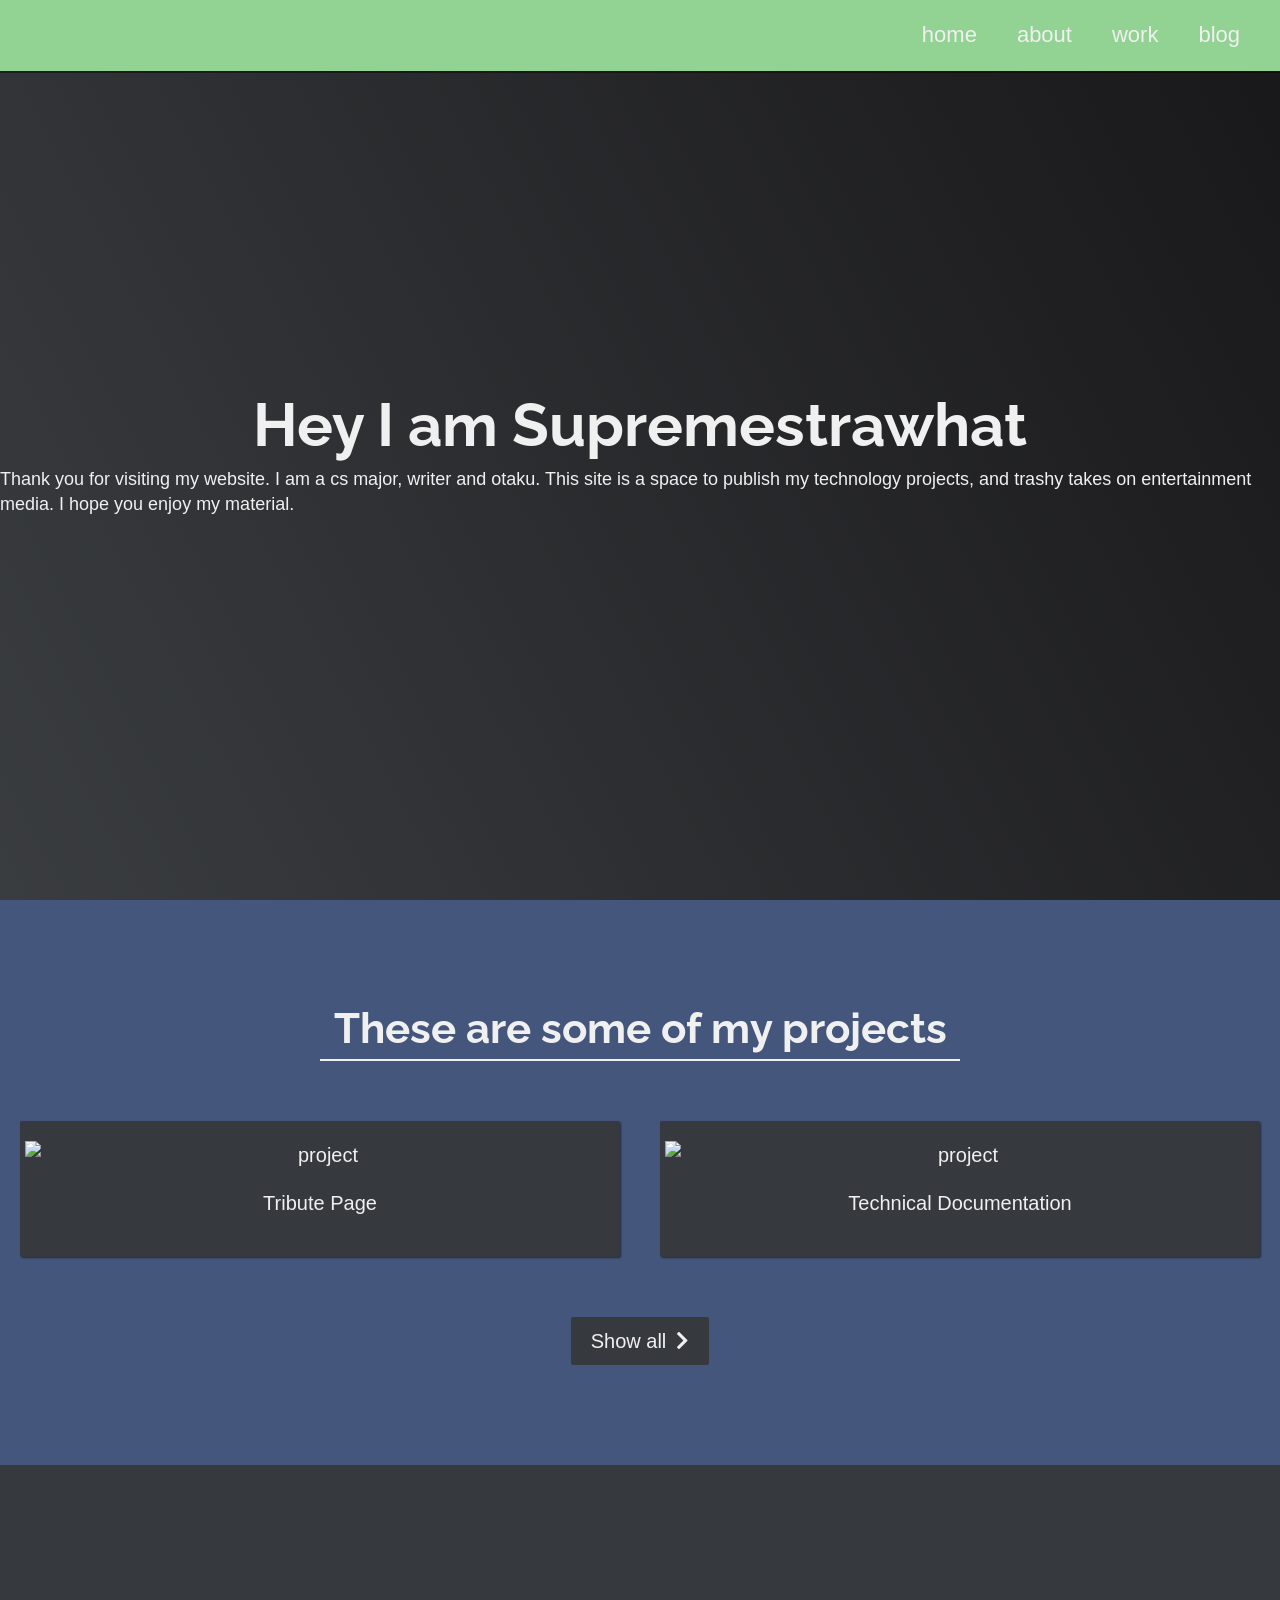
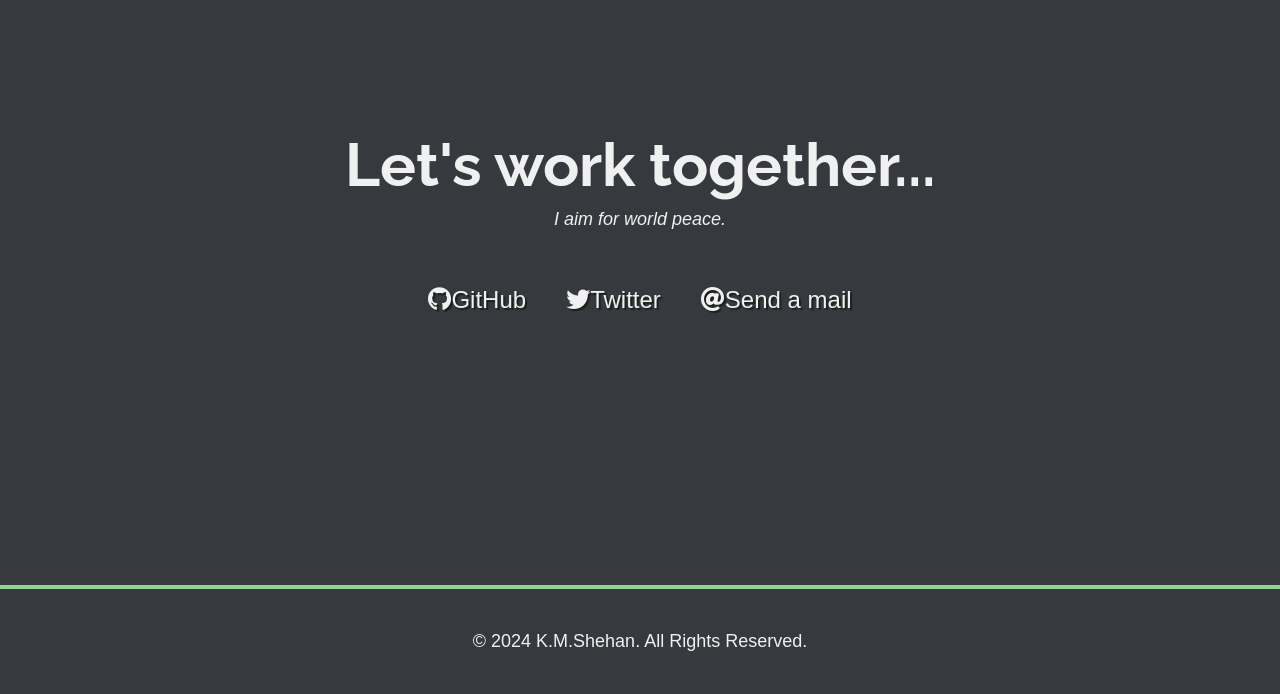
==== index.html @ cf39c6f3 "changed layout" ====
<!DOCTYPE html>
<html lang="en">
<head>
  <meta charset="UTF-8"/>
  <meta name="viewport" content="width=device-width, initial-scale=1.0" />
  <title>supremestrawhat</title>
  <link
      rel="stylesheet"
      href="https://use.fontawesome.com/releases/v5.8.1/css/all.css"
    />
  <link rel="stylesheet" href="styles.css">
  <link
  href="https://fonts.googleapis.com/css?family=Anton%7CBaskervville%7CRaleway&display=swap"
  rel="stylesheet"/>
</head>
<body>
  
  <nav id="navbar" class="nav">
    <ul class="nav-list">
      <li>
        <a href="index.html">home</a>
      </li>
      <li>
        <a href="main/about.html">about</a>
      </li>
      <li>
        <a href="main/portfolio.html">work</a>
      </li>
      <li>
        <a href="main/blog.html">blog</a>
      </li>
    </ul>
  </nav>

  <section id="welcome-section" class="welcome-section">
    <h1>Hey I am Supremestrawhat</h1>
      <div class="welcome-note">
        <p>Thank you for visiting my website. I am a cs major, writer and otaku. This site is a space to publish my technology projects, and trashy takes on entertainment media. I hope you enjoy my material.</p>
      </div>
  </section>

  <section id="projects" class="projects-section">
    <h2 class="projects-header">These are some of my projects</h2>
    <div class="projects-grid">
      <a
      href="https://codepen.io/supremestrawhat/pen/eYQaxBz"
      target="_blank"
      class="project project-tile">
      <img
      src="https://imgur.com/HeUKcJv.jpg"
      class="project-image"
      alt="project"/>
      <p class="project-tile">
        Tribute Page
      </p>
      </a>

      <a
      href="https://codepen.io/supremestrawhat/pen/MWzddgY"
      target="_blank"
      class="project project-tile">
      <img
      src="https://imgur.com/GnfcSO4.jpg"
      class="project-image"
      alt="project"/>
      <p class="project-tile">
        Technical Documentation
      </p>
      </a>
    </div>

    <a
    id="profile-link"
    href="https://codepen.io/supremestrawhat"
    target="_blank"
    class="button button-show-all">Show all<i class="fas fa-chevron-right"></i></a>
  </section>

  <section id="contact" class="contact-section">
    <div class="contacts-header">
      <h2>Let's work together...</h2>
      <p>I aim for world peace.</p>
    </div>
    <div class="contact-links">
      <a
      href="https://github.com/K-M-Shehan"
      target="_blank"
      class="button contact-details"><i class="fab fa-github"></i>GitHub</a>

      <a
      href="https://twitter.com/supremestrawhat"
      target="_blank"
      class="button contact-details"><i class="fab fa-twitter"></i>Twitter</a>

      <a
      href="/cdn-cgi/l/email-protection#f6938e979b869a93b6938e979b869a93d895999b"
      target="_blank"
      class="button contact-details"><i class="fas fa-at"></i>Send a mail</a>
    </div>
  </section>

  <footer>
    <p>
      &copy; 2024 K.M.Shehan. All Rights Reserved.
    </p>
  </footer>
</body>
</html>
---- styles.css ----
/*Variables*/
:root {
  --white: #f0f0f0;
  --green: #92D293;
  --blue: #45567d;
  --gray: #36393e;
}

* {
  margin: 0;
  padding: 0;
}

*,
*::before,
*::after {
  box-sizing: inherit;
}

html {
  box-sizing: border-box;
  font-size: 62.5%;
  scroll-behavior: smooth;
}

@media (max-width: 75em) {
  html {
    font-size: 60%;
  }
}

@media (max-width: 61.25em) {
  html {
    font-size: 58%;
  }
}

@media (max-width: 28.75em) {
  html {
    font-size: 55%;
  }
}

body {
  font-family: 'Poppins', sans-serif;
  font-size: 1.8rem;
  font-weight: 400;
  line-height: 1.4;
  color: var(--white);
}

h1,
h2 {
  font-family: 'Raleway', sans-serif;
  font-weight: 700;
  text-align: center;
}

h1 {
  font-size: 6rem;
}

h2 {
  font-size: 4.2rem;
}

ul {
  list-style: none;
}

a {
  text-decoration: none;
  color: var(--white);
}

img {
  display: block;
  width: 100%;
}

.nav {
  display: flex;
  justify-content: flex-end;
  position: fixed;
  top: 0;
  left: 0;
  width: 100%;
  background: var(--green);
  box-shadow: 0 2px 0 rgba(0, 0, 0, 0.4);
  z-index: 10;
}

.nav-list {
  display: flex;
  margin-right: 2rem;
}

@media (max-width: 28.75em) {
  .nav {
    justify-content: center;
  }

  .nav-list {
    margin: 0 1rem;
  }
}

.nav-list a {
  display: block;
  font-size: 2.2rem;
  padding: 2rem;
}

.nav-list a:hover {
  background: var(--blue);
}

.welcome-section {
  display: flex;
  flex-direction: column;
  justify-content: center;
  align-items: center;
  width: 100%;
  height: 100vh;
  background-color: #000;
  background-image: linear-gradient(62deg, #3a3d40 0%, #181719 100%);
}

.welcome-section > p {
  font-size: 3rem;
  font-weight: 200;
  font-style: italic;
  color: var(--green);
}

.projects-section {
  text-align: center;
  padding: 10rem 2rem;
  background: var(--blue);
}

.projects-header {
  max-width: 640px;
  margin: 0 auto 6rem auto;
  border-bottom: 0.2rem solid var(--white);
}

@media (max-width: 28.75em) {
  .projects-section-header {
    font-size: 4rem;
  }
}

.projects-grid {
  display: grid;
  grid-template-columns: 1fr 1fr;
  grid-gap: 4rem;
  width: 100%;
  max-width: 1280px;
  margin: 0 auto;
  margin-bottom: 6rem;
}

@media (max-width: 30.625em) {
  .projects-section {
    padding: 6rem 1rem;
  }

  .projects-grid {
    grid-template-columns: 1fr;
  }
}

.project {
  background: var(--gray);
  box-shadow: 1px 1px 2px rgba(0, 0, 0, 0.5);
  border-radius: 2px;
}

.project-image {
  height: calc(100% - 6.8rem);
  width: 100%;
  object-fit: cover;
}

.project-tile {
  font-size: 2rem;
  padding: 2rem 0.5rem;
}

.button {
  display: inline-block;
  padding: 1rem 2rem;
  border-radius: 2px;
}

.button-show-all {
  font-size: 2rem;
  background: var(--gray);
  transition: background 0.3s ease-out;
}

.button-show-all:hover {
  background: var(--main-red);
}

.button-show-all:hover > i {
  transform: translateX(2px);
}

.button-show-all > i {
  margin-left: 10px;
  transform: translateX(0);
  transition: transform 0.3s ease-out;
}

.contact-section {
  display: flex;
  flex-direction: column;
  justify-content: center;
  align-items: center;
  text-align: center;
  width: 100%;
  height: 80vh;
  padding: 0 2rem;
  background: var(--gray);
}

.contacts-header > h2 {
  font-size: 6rem;
}

@media (max-width: 28.75em) {
  .contacts-header > h2 {
    font-size: 4rem;
  }
}

.contacts-header > p {
  font-style: italic;
}

.contact-links {
  display: flex;
  justify-content: center;
  width: 100%;
  max-width: 980px;
  margin-top: 4rem;
  flex-wrap: wrap;
}

.contact-details {
  font-size: 2.4rem;
  text-shadow: 2px 2px 1px #1f1f1f;
  transition: transform 0.3s ease-out;
}

.contact-details:hover {
  transform: translateY(8px);
}

footer {
  font-weight: 300;
  display: flex;
  justify-content: space-evenly;
  padding: 2rem;
  background: var(--gray);
  border-top: 4px solid var(--green);
}

footer > p {
  margin: 2rem;
}

footer i {
  vertical-align: middle;
}

@media (max-width: 28.75em) {
  footer {
    flex-direction: column;
    text-align: center;
  }
}
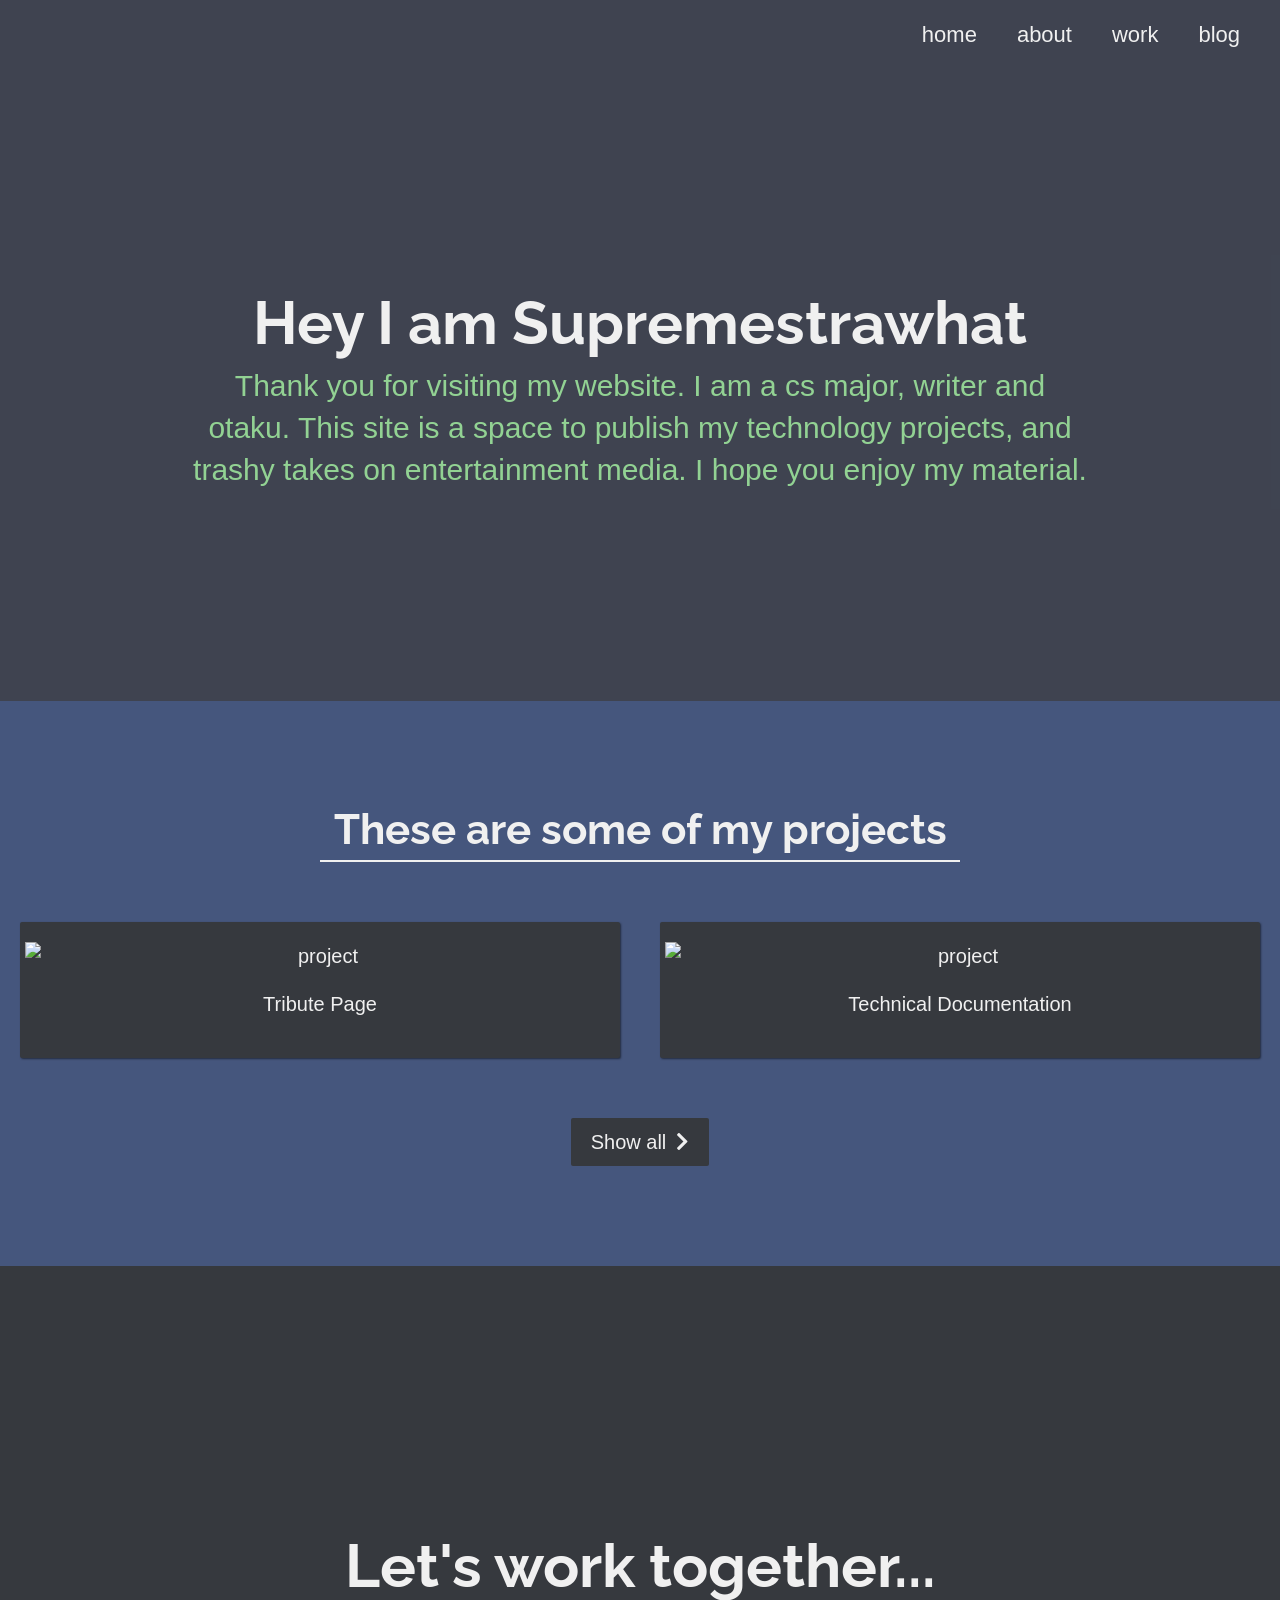
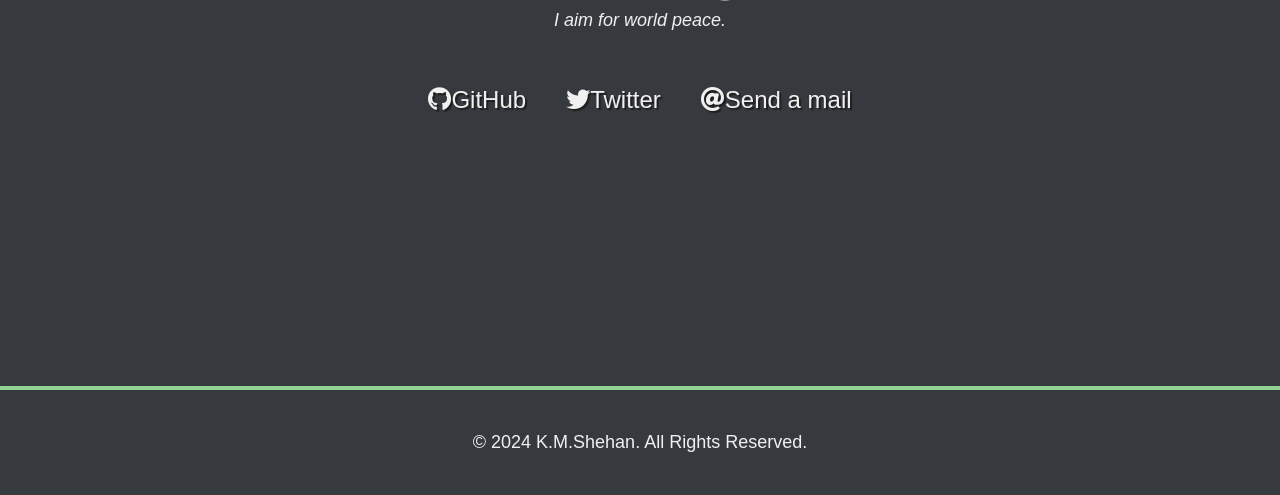
==== commit 2d71178b: "header changed" ====
--- a/index.html
+++ b/index.html
@@ -27,18 +27,20 @@
         <a href="main/portfolio.html">work</a>
       </li>
       <li>
-        <a href="main/blog.html">blog</a>
+        <a href="https://medium.com/@supremestrawhat">blog</a>
       </li>
     </ul>
   </nav>
-
+	
   <section id="welcome-section" class="welcome-section">
     <h1>Hey I am Supremestrawhat</h1>
       <div class="welcome-note">
         <p>Thank you for visiting my website. I am a cs major, writer and otaku. This site is a space to publish my technology projects, and trashy takes on entertainment media. I hope you enjoy my material.</p>
       </div>
   </section>
-
+  <!--new-->
+  <video src="videos/video-2@c.mp4" autoplay muted loop></video>
+  <!--new end-->
   <section id="projects" class="projects-section">
     <h2 class="projects-header">These are some of my projects</h2>
     <div class="projects-grid">
--- a/styles.css
+++ b/styles.css
@@ -81,12 +81,13 @@
 .nav {
   display: flex;
   justify-content: flex-end;
-  position: fixed;
+  /*position: fixed;*/ /*new*/
   top: 0;
   left: 0;
   width: 100%;
-  background: var(--green);
-  box-shadow: 0 2px 0 rgba(0, 0, 0, 0.4);
+  /*background: var(--green);
+  box-shadow: 0 2px 0 rgba(0, 0, 0, 0.4);*/
+  background: rgba(15, 21, 37, .8); /*new*/
   z-index: 10;
 }
 
@@ -121,16 +122,35 @@
   justify-content: center;
   align-items: center;
   width: 100%;
-  height: 100vh;
-  background-color: #000;
-  background-image: linear-gradient(62deg, #3a3d40 0%, #181719 100%);
-}
-
-.welcome-section > p {
+  height: 70vh; /*was 100*/
+  /*background-color: #000;*/
+  background: rgba(15, 21, 37, .8); /*new*/
+  /*background-image: linear-gradient(62deg, #3a3d40 0%, #181719 100%);*/
+}
+
+/*new block*/
+video {
+      position: absolute;
+      top: 0;
+      left: 0;
+      width: 100%;
+      height: 100%;
+      object-fit: cover;
+      z-index: -2;
+    }
+/*new block end*/
+
+.welcome-note > p {
   font-size: 3rem;
   font-weight: 200;
-  font-style: italic;
+  /*font-style: italic;*/
   color: var(--green);
+  text-align: center;
+}
+
+.welcome-note {
+  margin-left: 15%;
+  margin-right: 15%;
 }
 
 .projects-section {
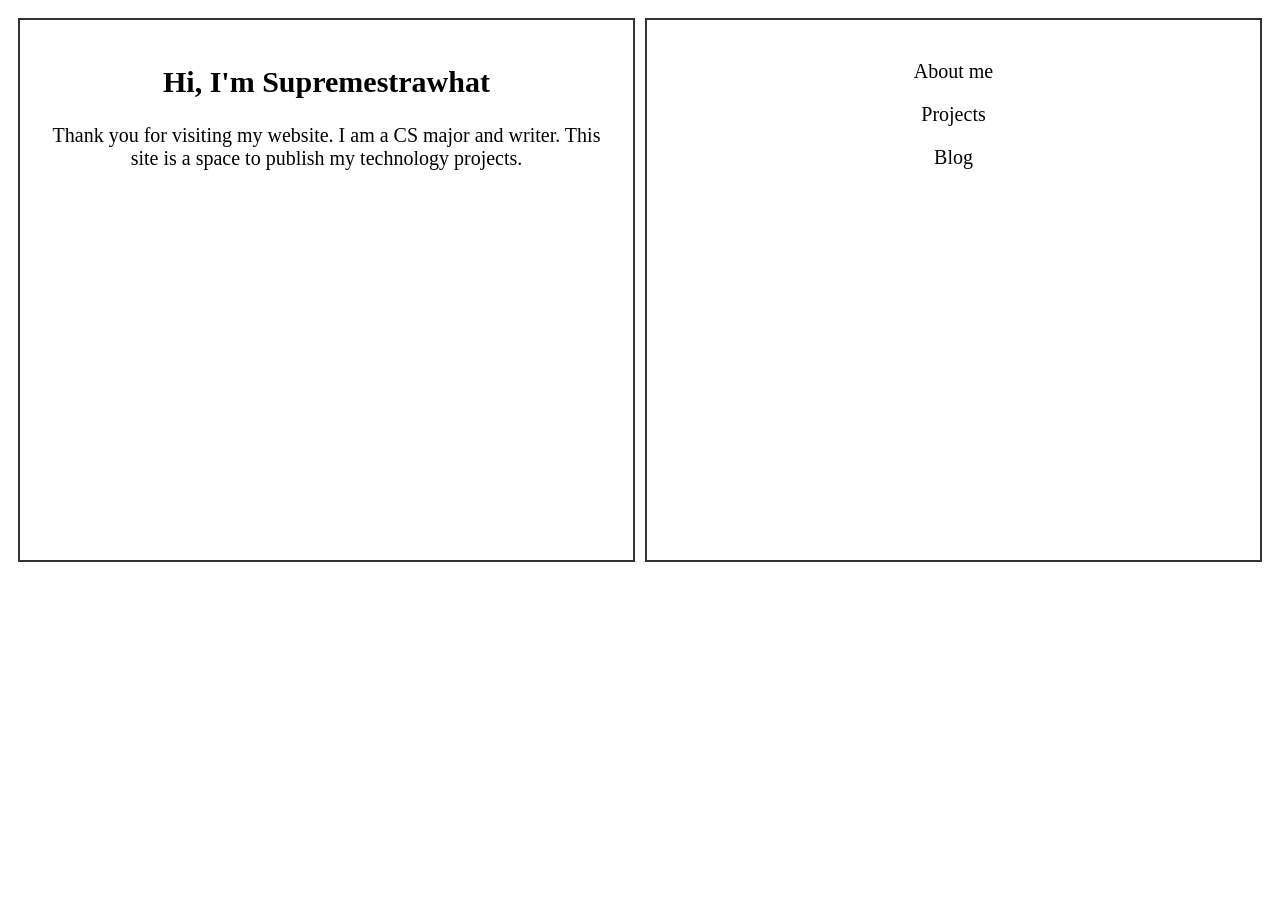
==== commit f63c658e: "add index and styles" ====
--- a/index.html
+++ b/index.html
@@ -1,110 +1,24 @@
-<!DOCTYPE html>
-<html lang="en">
-<head>
-  <meta charset="UTF-8"/>
-  <meta name="viewport" content="width=device-width, initial-scale=1.0" />
-  <title>supremestrawhat</title>
-  <link
-      rel="stylesheet"
-      href="https://use.fontawesome.com/releases/v5.8.1/css/all.css"
-    />
-  <link rel="stylesheet" href="styles.css">
-  <link
-  href="https://fonts.googleapis.com/css?family=Anton%7CBaskervville%7CRaleway&display=swap"
-  rel="stylesheet"/>
-</head>
-<body>
-  
-  <nav id="navbar" class="nav">
-    <ul class="nav-list">
-      <li>
-        <a href="index.html">home</a>
-      </li>
-      <li>
-        <a href="main/about.html">about</a>
-      </li>
-      <li>
-        <a href="main/portfolio.html">work</a>
-      </li>
-      <li>
-        <a href="https://medium.com/@supremestrawhat">blog</a>
-      </li>
-    </ul>
-  </nav>
-	
-  <section id="welcome-section" class="welcome-section">
-    <h1>Hey I am Supremestrawhat</h1>
-      <div class="welcome-note">
-        <p>Thank you for visiting my website. I am a cs major, writer and otaku. This site is a space to publish my technology projects, and trashy takes on entertainment media. I hope you enjoy my material.</p>
+<!DOCTYPEe html>
+<html lang = "en">
+  <head>
+    <meta charset="UTF-8">
+    <meta name="viewport" content="width=device-width, initial-scale=1.0">
+    <title>Supremestrawhat's Portfolio</title>
+    <link href="styles.css" rel="stylesheet" type="text/css" media="all">
+    <meta name="author" content="supremestrawhat">
+    <link rel="icon" href="/images/title-img.jpg">
+  </head>
+  <body>
+    <div class="grid-container">
+      <div class="grid-items">
+        <h2>Hi, I'm Supremestrawhat</h2>
+        <p>Thank you for visiting my website. I am a CS major and writer. This site is a space to publish my technology projects.</p>
       </div>
-  </section>
-  <!--new-->
-  <video src="videos/video-2@c.mp4" autoplay muted loop></video>
-  <!--new end-->
-  <section id="projects" class="projects-section">
-    <h2 class="projects-header">These are some of my projects</h2>
-    <div class="projects-grid">
-      <a
-      href="https://codepen.io/supremestrawhat/pen/eYQaxBz"
-      target="_blank"
-      class="project project-tile">
-      <img
-      src="https://imgur.com/HeUKcJv.jpg"
-      class="project-image"
-      alt="project"/>
-      <p class="project-tile">
-        Tribute Page
-      </p>
-      </a>
-
-      <a
-      href="https://codepen.io/supremestrawhat/pen/MWzddgY"
-      target="_blank"
-      class="project project-tile">
-      <img
-      src="https://imgur.com/GnfcSO4.jpg"
-      class="project-image"
-      alt="project"/>
-      <p class="project-tile">
-        Technical Documentation
-      </p>
-      </a>
+      <div class="grid-items">
+        <p>About me</p>
+        <p>Projects</p>
+        <p>Blog</p>
+      </div>
     </div>
-
-    <a
-    id="profile-link"
-    href="https://codepen.io/supremestrawhat"
-    target="_blank"
-    class="button button-show-all">Show all<i class="fas fa-chevron-right"></i></a>
-  </section>
-
-  <section id="contact" class="contact-section">
-    <div class="contacts-header">
-      <h2>Let's work together...</h2>
-      <p>I aim for world peace.</p>
-    </div>
-    <div class="contact-links">
-      <a
-      href="https://github.com/K-M-Shehan"
-      target="_blank"
-      class="button contact-details"><i class="fab fa-github"></i>GitHub</a>
-
-      <a
-      href="https://twitter.com/supremestrawhat"
-      target="_blank"
-      class="button contact-details"><i class="fab fa-twitter"></i>Twitter</a>
-
-      <a
-      href="/cdn-cgi/l/email-protection#f6938e979b869a93b6938e979b869a93d895999b"
-      target="_blank"
-      class="button contact-details"><i class="fas fa-at"></i>Send a mail</a>
-    </div>
-  </section>
-
-  <footer>
-    <p>
-      &copy; 2024 K.M.Shehan. All Rights Reserved.
-    </p>
-  </footer>
-</body>
+  </body>
 </html>
--- a/styles.css
+++ b/styles.css
@@ -1,304 +1,16 @@
-/*Variables*/
-:root {
-  --white: #f0f0f0;
-  --green: #92D293;
-  --blue: #45567d;
-  --gray: #36393e;
+.grid-container {
+  display: grid;
+  grid-template-columns: repeat(2, minmax(200px, 1fr));
+  grid-auto-rows: minmax(200px, auto);
+  gap: 10px;
+  padding: 10px;
 }
 
-* {
-  margin: 0;
-  padding: 0;
+.grid-items {
+  border: 2px solid #333;
+  padding: 20px;
+  text-align: center;
+  font-size: 20px;
+  height: 500px;
 }
 
-*,
-*::before,
-*::after {
-  box-sizing: inherit;
-}
-
-html {
-  box-sizing: border-box;
-  font-size: 62.5%;
-  scroll-behavior: smooth;
-}
-
-@media (max-width: 75em) {
-  html {
-    font-size: 60%;
-  }
-}
-
-@media (max-width: 61.25em) {
-  html {
-    font-size: 58%;
-  }
-}
-
-@media (max-width: 28.75em) {
-  html {
-    font-size: 55%;
-  }
-}
-
-body {
-  font-family: 'Poppins', sans-serif;
-  font-size: 1.8rem;
-  font-weight: 400;
-  line-height: 1.4;
-  color: var(--white);
-}
-
-h1,
-h2 {
-  font-family: 'Raleway', sans-serif;
-  font-weight: 700;
-  text-align: center;
-}
-
-h1 {
-  font-size: 6rem;
-}
-
-h2 {
-  font-size: 4.2rem;
-}
-
-ul {
-  list-style: none;
-}
-
-a {
-  text-decoration: none;
-  color: var(--white);
-}
-
-img {
-  display: block;
-  width: 100%;
-}
-
-.nav {
-  display: flex;
-  justify-content: flex-end;
-  /*position: fixed;*/ /*new*/
-  top: 0;
-  left: 0;
-  width: 100%;
-  /*background: var(--green);
-  box-shadow: 0 2px 0 rgba(0, 0, 0, 0.4);*/
-  background: rgba(15, 21, 37, .8); /*new*/
-  z-index: 10;
-}
-
-.nav-list {
-  display: flex;
-  margin-right: 2rem;
-}
-
-@media (max-width: 28.75em) {
-  .nav {
-    justify-content: center;
-  }
-
-  .nav-list {
-    margin: 0 1rem;
-  }
-}
-
-.nav-list a {
-  display: block;
-  font-size: 2.2rem;
-  padding: 2rem;
-}
-
-.nav-list a:hover {
-  background: var(--blue);
-}
-
-.welcome-section {
-  display: flex;
-  flex-direction: column;
-  justify-content: center;
-  align-items: center;
-  width: 100%;
-  height: 70vh; /*was 100*/
-  /*background-color: #000;*/
-  background: rgba(15, 21, 37, .8); /*new*/
-  /*background-image: linear-gradient(62deg, #3a3d40 0%, #181719 100%);*/
-}
-
-/*new block*/
-video {
-      position: absolute;
-      top: 0;
-      left: 0;
-      width: 100%;
-      height: 100%;
-      object-fit: cover;
-      z-index: -2;
-    }
-/*new block end*/
-
-.welcome-note > p {
-  font-size: 3rem;
-  font-weight: 200;
-  /*font-style: italic;*/
-  color: var(--green);
-  text-align: center;
-}
-
-.welcome-note {
-  margin-left: 15%;
-  margin-right: 15%;
-}
-
-.projects-section {
-  text-align: center;
-  padding: 10rem 2rem;
-  background: var(--blue);
-}
-
-.projects-header {
-  max-width: 640px;
-  margin: 0 auto 6rem auto;
-  border-bottom: 0.2rem solid var(--white);
-}
-
-@media (max-width: 28.75em) {
-  .projects-section-header {
-    font-size: 4rem;
-  }
-}
-
-.projects-grid {
-  display: grid;
-  grid-template-columns: 1fr 1fr;
-  grid-gap: 4rem;
-  width: 100%;
-  max-width: 1280px;
-  margin: 0 auto;
-  margin-bottom: 6rem;
-}
-
-@media (max-width: 30.625em) {
-  .projects-section {
-    padding: 6rem 1rem;
-  }
-
-  .projects-grid {
-    grid-template-columns: 1fr;
-  }
-}
-
-.project {
-  background: var(--gray);
-  box-shadow: 1px 1px 2px rgba(0, 0, 0, 0.5);
-  border-radius: 2px;
-}
-
-.project-image {
-  height: calc(100% - 6.8rem);
-  width: 100%;
-  object-fit: cover;
-}
-
-.project-tile {
-  font-size: 2rem;
-  padding: 2rem 0.5rem;
-}
-
-.button {
-  display: inline-block;
-  padding: 1rem 2rem;
-  border-radius: 2px;
-}
-
-.button-show-all {
-  font-size: 2rem;
-  background: var(--gray);
-  transition: background 0.3s ease-out;
-}
-
-.button-show-all:hover {
-  background: var(--main-red);
-}
-
-.button-show-all:hover > i {
-  transform: translateX(2px);
-}
-
-.button-show-all > i {
-  margin-left: 10px;
-  transform: translateX(0);
-  transition: transform 0.3s ease-out;
-}
-
-.contact-section {
-  display: flex;
-  flex-direction: column;
-  justify-content: center;
-  align-items: center;
-  text-align: center;
-  width: 100%;
-  height: 80vh;
-  padding: 0 2rem;
-  background: var(--gray);
-}
-
-.contacts-header > h2 {
-  font-size: 6rem;
-}
-
-@media (max-width: 28.75em) {
-  .contacts-header > h2 {
-    font-size: 4rem;
-  }
-}
-
-.contacts-header > p {
-  font-style: italic;
-}
-
-.contact-links {
-  display: flex;
-  justify-content: center;
-  width: 100%;
-  max-width: 980px;
-  margin-top: 4rem;
-  flex-wrap: wrap;
-}
-
-.contact-details {
-  font-size: 2.4rem;
-  text-shadow: 2px 2px 1px #1f1f1f;
-  transition: transform 0.3s ease-out;
-}
-
-.contact-details:hover {
-  transform: translateY(8px);
-}
-
-footer {
-  font-weight: 300;
-  display: flex;
-  justify-content: space-evenly;
-  padding: 2rem;
-  background: var(--gray);
-  border-top: 4px solid var(--green);
-}
-
-footer > p {
-  margin: 2rem;
-}
-
-footer i {
-  vertical-align: middle;
-}
-
-@media (max-width: 28.75em) {
-  footer {
-    flex-direction: column;
-    text-align: center;
-  }
-}
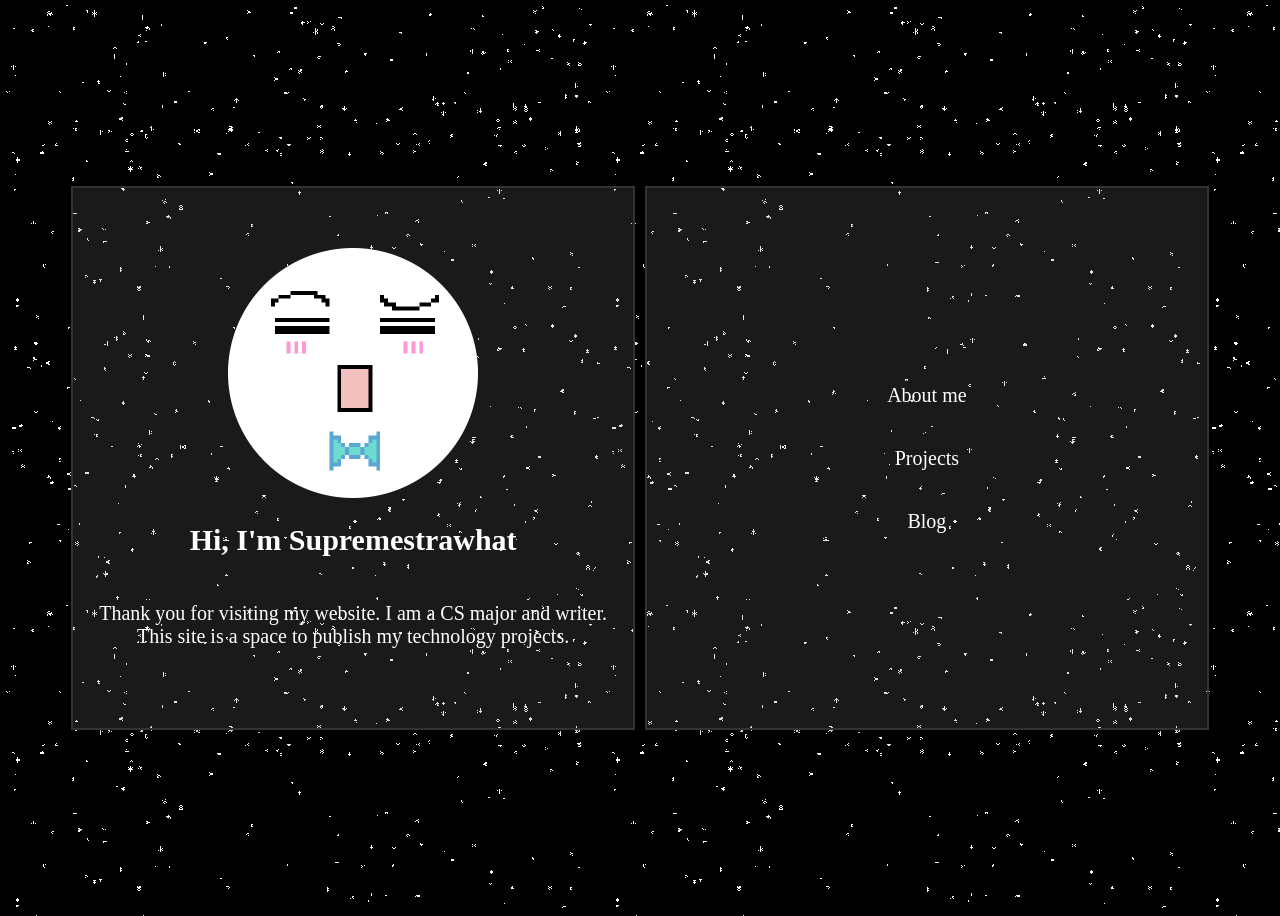
==== commit 211ed66a: "added imgs" ====
--- a/index.html
+++ b/index.html
@@ -9,15 +9,18 @@
     <link rel="icon" href="/images/title-img.jpg">
   </head>
   <body>
-    <div class="grid-container">
-      <div class="grid-items">
-        <h2>Hi, I'm Supremestrawhat</h2>
-        <p>Thank you for visiting my website. I am a CS major and writer. This site is a space to publish my technology projects.</p>
-      </div>
-      <div class="grid-items">
-        <p>About me</p>
-        <p>Projects</p>
-        <p>Blog</p>
+    <div class="wrapper">
+      <div class="grid-container">
+        <div class="grid-items">
+          <img src="./images/pro-pic.png" width="250px">
+          <h2 style="display: inline-block;">Hi, I'm Supremestrawhat</h2>
+          <p>Thank you for visiting my website. I am a CS major and writer. This site is a space to publish my technology projects.</p>
+        </div>
+        <div class="grid-items">
+          <p>About me</p>
+          <p>Projects</p>
+          <p>Blog</p>
+        </div>
       </div>
     </div>
   </body>
--- a/styles.css
+++ b/styles.css
@@ -1,16 +1,52 @@
+:root {
+  --body-bg-img: url('./images/snow2.gif');
+}
+
+body {
+  background-image: var(--body-bg-img);
+  background-repeat: repeat;
+  background-size: auto;
+  background-color: black;
+}
+
+.wrapper {
+  height: 100vh; /* Take full viewport height */
+  display: flex; /* Use flexbox for centering */
+  justify-content: center; /* Center horizontally */
+  align-items: center; /* Center vertically */
+  margin: 0; /* Remove default margin */
+}
+
 .grid-container {
   display: grid;
-  grid-template-columns: repeat(2, minmax(200px, 1fr));
+  grid-template-columns: repeat(auto-fit, minmax(200px, 1fr));
   grid-auto-rows: minmax(200px, auto);
   gap: 10px;
-  padding: 10px;
+  max-width: 90%; /* Limits width to 80% of the page */
+  margin: 0 auto; /* Centers the grid horizontally */
+  padding: 10px; /* Adds space on the sides */
 }
 
 .grid-items {
+  display: flex;
+  justify-content: center;
+  align-items: center;
+  flex-direction: column;
   border: 2px solid #333;
   padding: 20px;
   text-align: center;
   font-size: 20px;
+  color: white;
   height: 500px;
+  background-color: rgba(128, 128, 128, 0.2);
+
+  box-shadow: 0px 4px 6px rgba(0, 0, 0, 0.2); /* Shadow for depth */
+  transition: transform 0.3s ease, box-shadow 0.3s ease; /* Smooth hover effect */
 }
 
+.grid-items:hover {
+  transform: scale(1.02); /* Slight zoom-in effect */
+  box-shadow: 0px 6px 10px rgba(0, 0, 0, 0.3); /* Enhanced shadow on hover */
+}
+
+
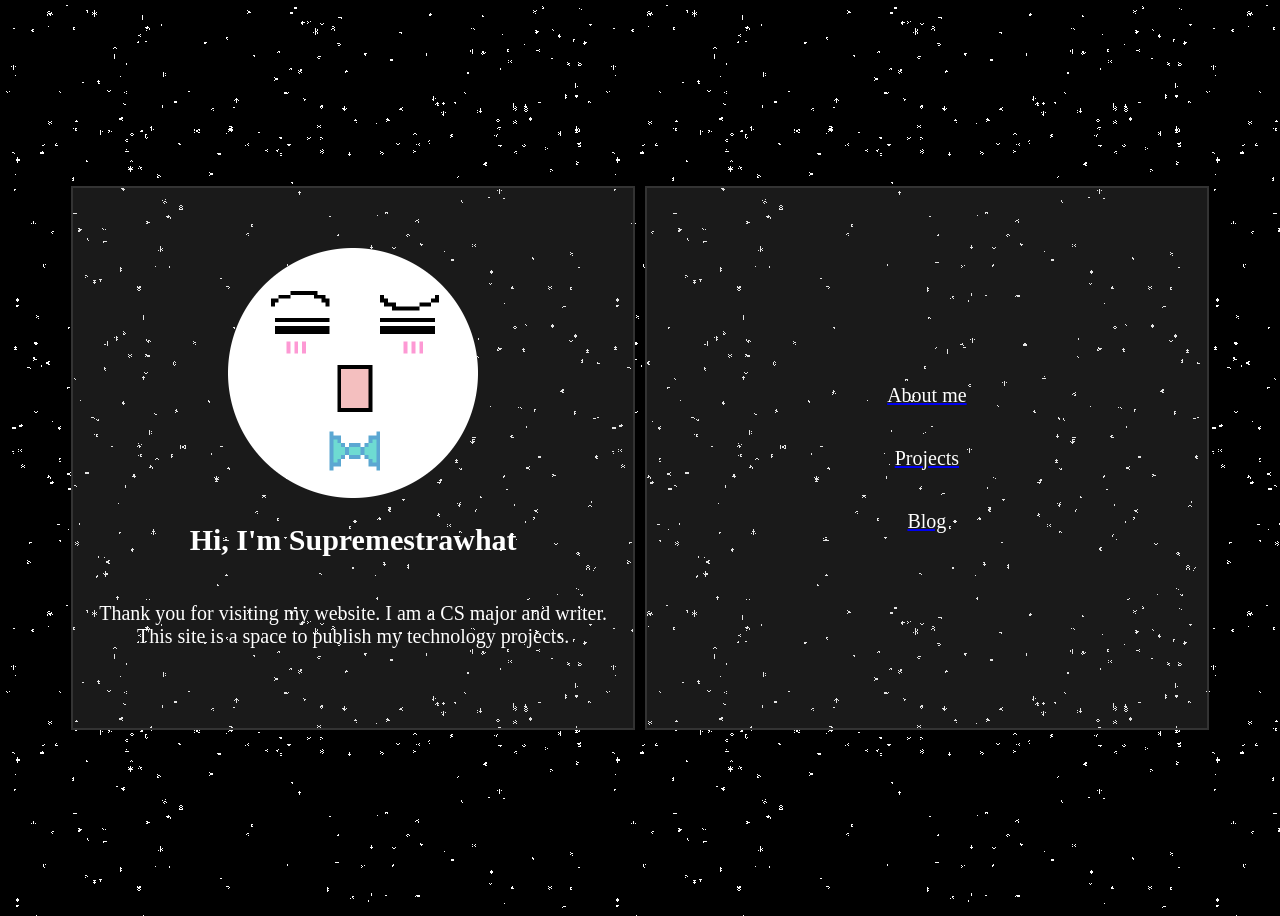
==== commit 7980b792: "add a tags to .nav divs" ====
--- a/index.html
+++ b/index.html
@@ -6,7 +6,7 @@
     <title>Supremestrawhat's Portfolio</title>
     <link href="styles.css" rel="stylesheet" type="text/css" media="all">
     <meta name="author" content="supremestrawhat">
-    <link rel="icon" href="/images/title-img.jpg">
+    <link rel="icon" href="./images/pro-pic.png">
   </head>
   <body>
     <div class="wrapper">
@@ -17,9 +17,24 @@
           <p>Thank you for visiting my website. I am a CS major and writer. This site is a space to publish my technology projects.</p>
         </div>
         <div class="grid-items">
-          <p>About me</p>
-          <p>Projects</p>
-          <p>Blog</p>
+          <a href="./pages/about-me.html" class="link-div">
+          <div class="nav">
+            <p>About me</p>
+          </div>
+          </a>
+
+          <a href="./pages/projects.html" class="link-div">
+          <div class="nav">
+            <p>Projects</p>
+          </div>
+          </a>
+
+          <a href="https://medium.com/@supremestrawhat" class="link-div">
+          <div class="nav">
+            <p>Blog</p>
+          </div>
+          </a>
+
         </div>
       </div>
     </div>
--- a/styles.css
+++ b/styles.css
@@ -39,14 +39,19 @@
   color: white;
   height: 500px;
   background-color: rgba(128, 128, 128, 0.2);
+}
 
-  box-shadow: 0px 4px 6px rgba(0, 0, 0, 0.2); /* Shadow for depth */
+.nav {
+  color: white;
+  width: 100%;
+  
+  /*box-shadow: 0px 4px 6px rgba(0, 0, 0, 0.2); /* Shadow for depth */*/
   transition: transform 0.3s ease, box-shadow 0.3s ease; /* Smooth hover effect */
 }
 
-.grid-items:hover {
+.nav:hover {
+  background-color: rgba(128, 128, 128, 0.2);
   transform: scale(1.02); /* Slight zoom-in effect */
   box-shadow: 0px 6px 10px rgba(0, 0, 0, 0.3); /* Enhanced shadow on hover */
+  text-decoration: underline;
 }
-
-
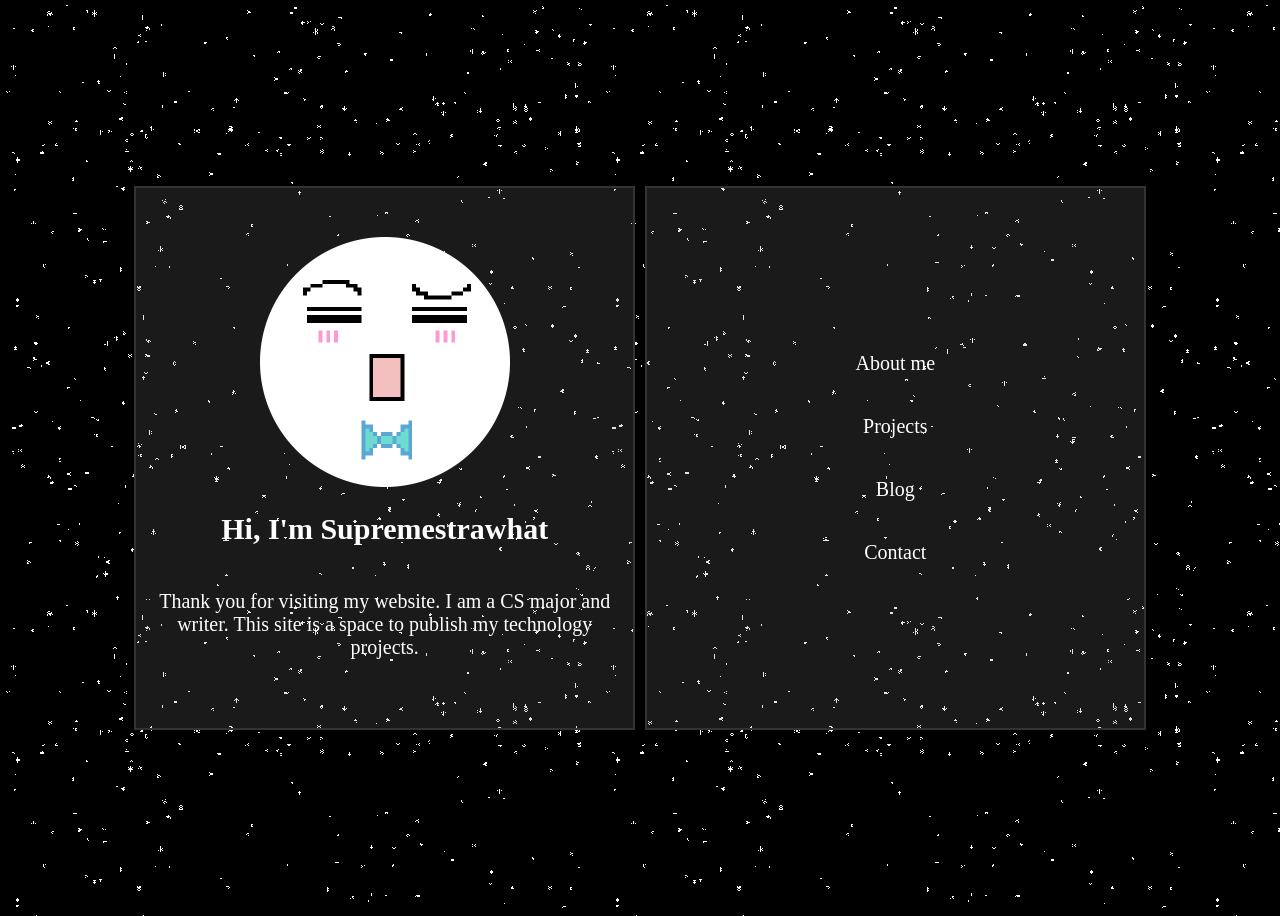
==== commit a018a80e: "style tweaks" ====
--- a/index.html
+++ b/index.html
@@ -35,6 +35,12 @@
           </div>
           </a>
 
+          <a href="./pages/contact.html" class="link-div">
+          <div class="nav">
+            <p>Contact</p>
+          </div>
+          </a>
+
         </div>
       </div>
     </div>
--- a/styles.css
+++ b/styles.css
@@ -22,7 +22,7 @@
   grid-template-columns: repeat(auto-fit, minmax(200px, 1fr));
   grid-auto-rows: minmax(200px, auto);
   gap: 10px;
-  max-width: 90%; /* Limits width to 80% of the page */
+  max-width: 80%; /* Limits width to 80% of the page */
   margin: 0 auto; /* Centers the grid horizontally */
   padding: 10px; /* Adds space on the sides */
 }
@@ -41,17 +41,107 @@
   background-color: rgba(128, 128, 128, 0.2);
 }
 
+.link-div {
+  display: block;
+  text-decoration: none;
+  color: inherit;
+  width: 100%;
+}
+
 .nav {
+  display: flex;
+  align-items: center;
+  justify-content: center;
   color: white;
   width: 100%;
-  
-  /*box-shadow: 0px 4px 6px rgba(0, 0, 0, 0.2); /* Shadow for depth */*/
   transition: transform 0.3s ease, box-shadow 0.3s ease; /* Smooth hover effect */
 }
 
-.nav:hover {
+.link-div:hover .nav{
   background-color: rgba(128, 128, 128, 0.2);
   transform: scale(1.02); /* Slight zoom-in effect */
   box-shadow: 0px 6px 10px rgba(0, 0, 0, 0.3); /* Enhanced shadow on hover */
   text-decoration: underline;
 }
+
+/*about me specific stuff*/
+
+.about-me-div {
+  max-width: 80%;
+  background-color: rgba(128, 128, 128, 0.2);
+  display: flex;
+  justify-content: center;
+  align-items: center;
+  flex-direction: column;
+  border: 2px solid #333;
+  padding: 50px;
+  text-align: center;
+  font-size: 20px;
+  color: white;
+  height: 500px;
+}
+
+#footer-nav {
+  text-decoration: none;
+  color: white;
+}
+
+#footer-nav:hover {
+  text-decoration: underline;
+}
+
+footer {
+    text-align: center;
+    padding: 10px;
+    background-color: rgba(0, 0, 0, 0.8);
+    color: white;
+    position: fixed;
+    bottom: 0;
+    width: 100%;
+}
+
+/*projects stuff*/
+main {
+  color: white;
+  padding 10px;
+  margin: 0 auto;
+  max-width: 80%;
+}
+
+.project-box {
+  display: flex;
+  align-items: center; /* Centers content vertically */
+  justify-content: space-between; /* Pushes text and image to opposite sides */
+  max-width: 900px; /* Adjust width as needed */
+  margin: 50px auto; /* Centers the div */
+  padding: 20px;
+  background-color: rgba(255, 255, 255, 0.1); /* Semi-transparent background */
+  border: white;
+  box-shadow: 0px 4px 6px rgba(0, 0, 0, 0.2); /* Shadow for depth */
+  transition: transform 0.3s ease, box-shadow 0.3s ease; /* Smooth hover effect */
+}
+
+.project-box:hover {
+  transform: scale(1.02); /* Slight zoom-in effect */
+  box-shadow: 0px 6px 10px rgba(0, 0, 0, 0.3); /* Enhanced shadow on hover */
+}
+
+.text-side {
+    flex: 1; /* Takes available space */
+    padding-right: 20px; /* Adds space between text and image */
+}
+
+.image-side img {
+    width: 250px; /* Set image size */
+    border-radius: 10px; /* Optional rounded corners */
+}
+
+.contact-links a {
+  text-decoration: none;
+  color: #00bcd4;
+}
+
+.contact-links a:hover {
+  text-decoration: underline;
+  color: gray;
+}
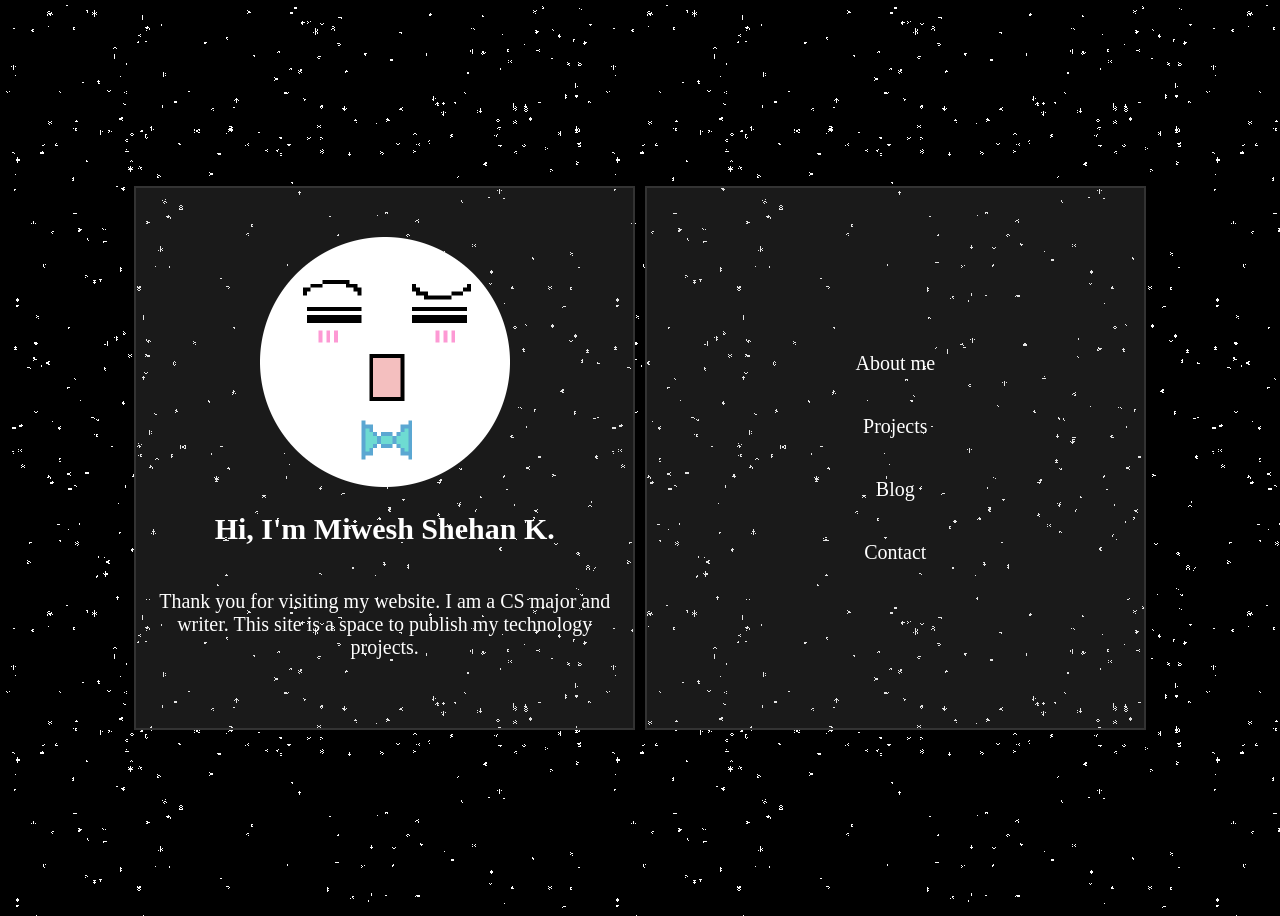
==== commit a632d9f3: "update projects added suitx and nextturn and updated styles" ====
--- a/index.html
+++ b/index.html
@@ -13,7 +13,7 @@
       <div class="grid-container">
         <div class="grid-items">
           <img src="./images/pro-pic.png" width="250px">
-          <h2 style="display: inline-block;">Hi, I'm Supremestrawhat</h2>
+          <h2 style="display: inline-block;">Hi, I'm Miwesh Shehan K.</h2>
           <p>Thank you for visiting my website. I am a CS major and writer. This site is a space to publish my technology projects.</p>
         </div>
         <div class="grid-items">
--- a/styles.css
+++ b/styles.css
@@ -103,7 +103,7 @@
 /*projects stuff*/
 main {
   color: white;
-  padding 10px;
+  padding: 10px;
   margin: 0 auto;
   max-width: 80%;
 }
@@ -131,9 +131,9 @@
     padding-right: 20px; /* Adds space between text and image */
 }
 
-.image-side img {
-    width: 250px; /* Set image size */
-    border-radius: 10px; /* Optional rounded corners */
+.img-side img {
+  width: 250px;
+  border-radius: 8px;
 }
 
 .contact-links a {
@@ -145,3 +145,66 @@
   text-decoration: underline;
   color: gray;
 }
+
+/* obviously i did not write these media queries, gpt did. why? cause i'm lazy*/
+/*ps: i shouldn't have been lazy, this looks like shit*/
+
+/* Mobile devices (max-width: 600px) */
+@media (max-width: 600px) {
+  .wrapper {
+    height: auto; /* Allow content to dictate height */
+    padding: 20px;
+    display: flex;
+    flex-direction: column;
+    align-items: center;
+  }
+
+  .grid-container {
+    display: flex;
+    flex-direction: column;
+    align-items: center;
+    max-width: 90%;
+  }
+
+  .grid-items {
+    width: 100%;
+    height: auto;
+    padding: 15px;
+  }
+
+  img {
+    width: 150px; /* Reduce image size */
+  }
+
+  /* Fix "About Me" text overflowing */
+  .about-me-div {
+    max-width: 90%;
+    height: auto;
+    overflow-wrap: break-word;
+    word-wrap: break-word;
+    padding: 20px;
+  }
+
+  /* Fix footer centering */
+  footer {
+    text-align: center;
+    width: 100%;
+    position: relative; /* Remove fixed positioning */
+  }
+}
+
+/* Tablets (max-width: 900px) */
+@media (max-width: 900px) {
+  .grid-container {
+    grid-template-columns: 1fr; /* Stack items vertically */
+  }
+
+  .grid-items {
+    height: auto;
+  }
+
+  .nav {
+    font-size: 18px; /* Slightly smaller text */
+  }
+}
+
